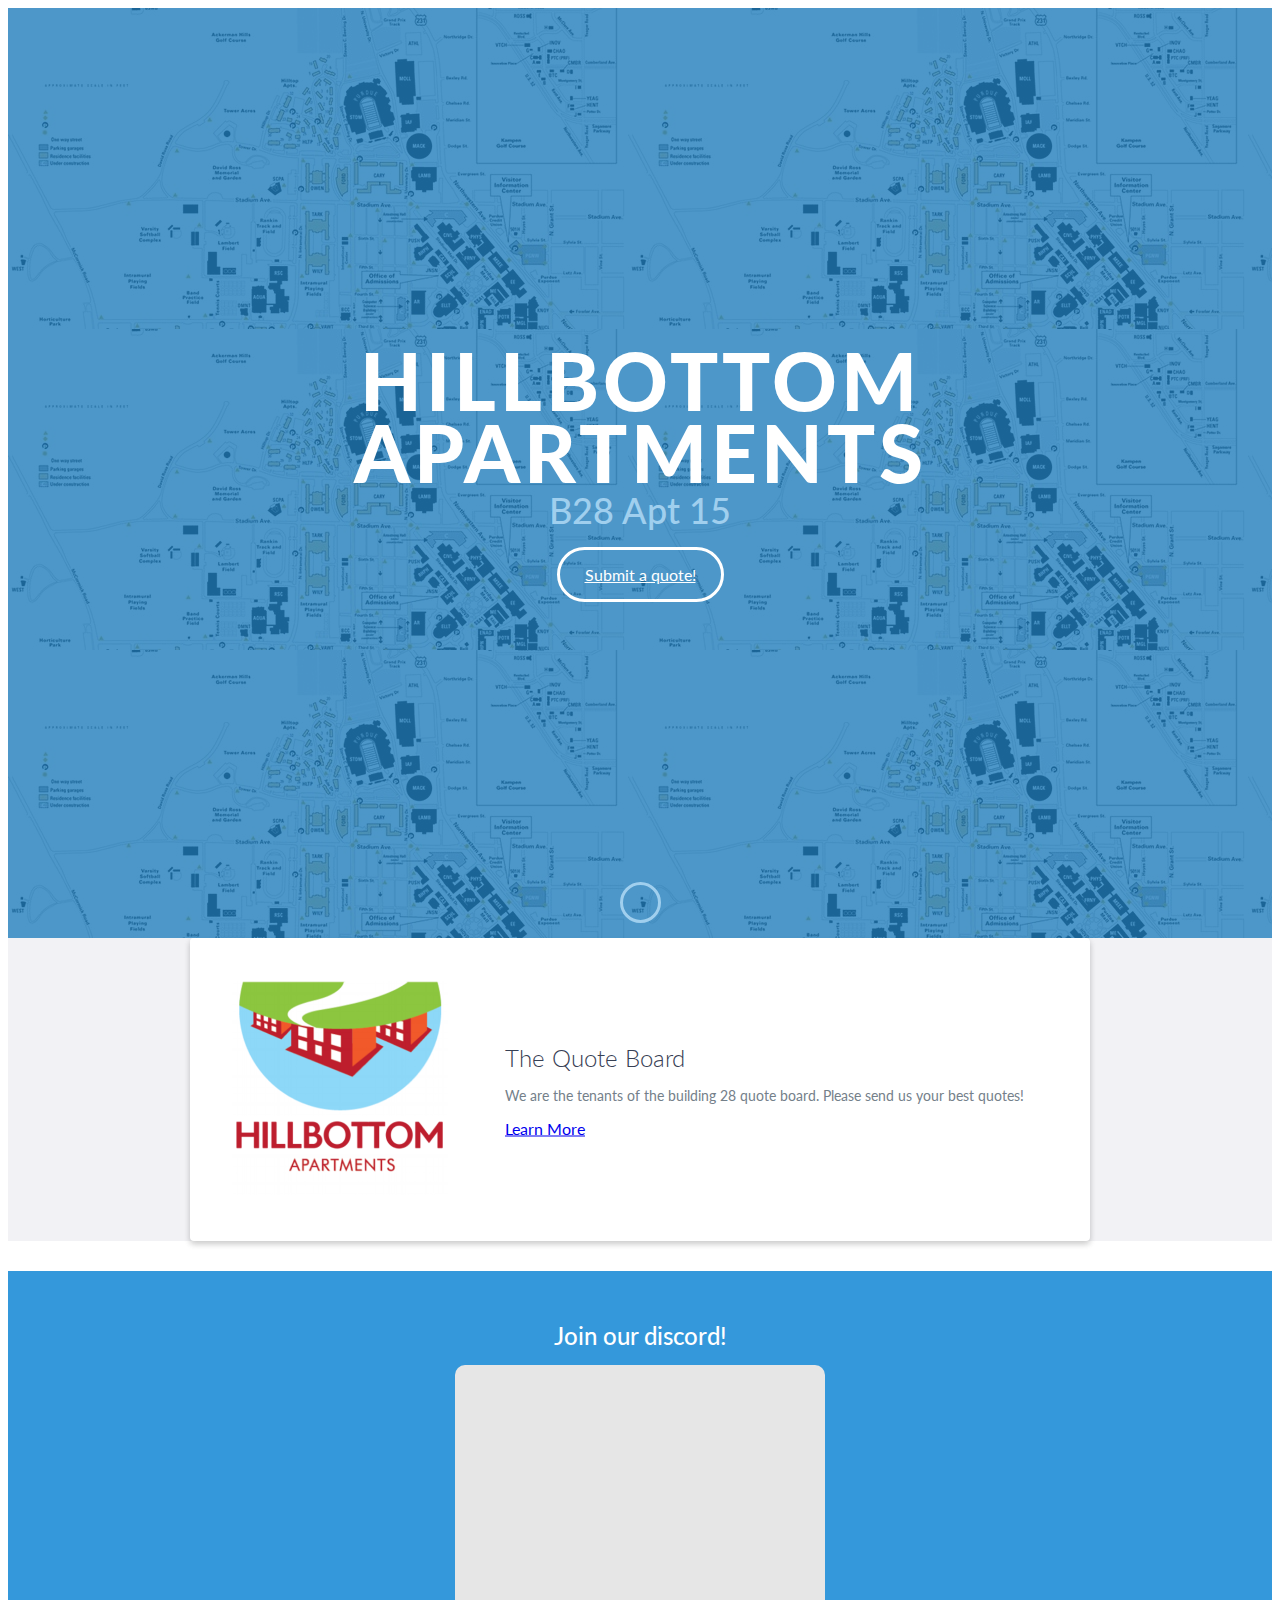
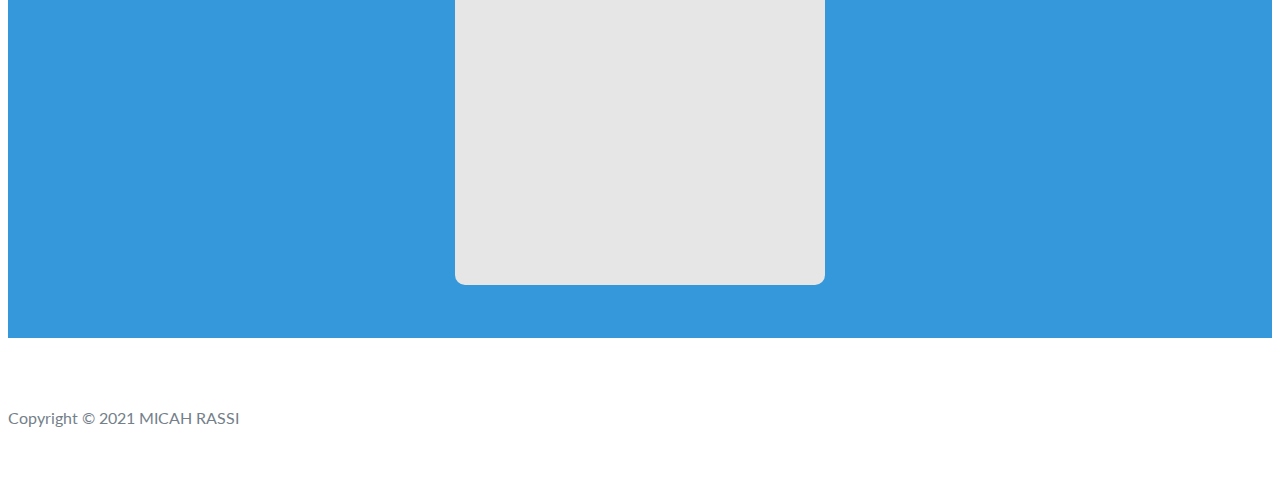
==== hillbottom.html @ a336d79e "Add hillbottom apartments page" ====
<!DOCTYPE html>
<html class="no-js" lang="en">

<head>
    <meta charset="utf-8">
    <meta http-equiv="X-UA-Compatible" content="IE=edge">
    <meta name="viewport" content="width=device-width, initial-scale=1">
    <title>My Portfolio</title>
	<link rel="shortcut icon" href="favicon.ico" type="image/x-icon">
	<link rel="icon" href="favicon.ico" type="image/x-icon">
    <link href="https://fonts.googleapis.com/css?family=Lato:300,400,700,900" rel="stylesheet">
    <link rel="stylesheet" href="libs/font-awesome/css/font-awesome.min.css">
    <link href="css/bootstrap.min.css" rel="stylesheet">
    <link href="css/styles.css" rel="stylesheet">
</head>

<body>
    <div id="lead" class="hb">
            <div id="lead-content">
                <h1>Hillbottom Apartments</h1>
                <h2>B28 Apt 15</h2>
                <a href="https://docs.google.com/forms/d/e/1FAIpQLScqf-Ws4Z93CF1gLB0yLW2W16d87s5WsE7x8o-yYhpCZR5Xsg/viewform" class="btn-rounded-white" download>Submit a quote!</a>
            </div>
            <!-- End #lead-content -->

            <div id="lead-overlay"></div>

            <div id="lead-down">
                <span>
                    <i class="fa fa-chevron-down" aria-hidden="true"></i>
                </span>
            </div>
            <!-- End #lead-down -->
    </div>
    <!-- End #lead -->

    <div id="projects" class="background-alt">
        <div class="container">
            <div class="row">
                <div class="project shadow-large">
                    <div class="project-image">
                        <img src="images/hillbottom.png" />
                    </div>
                    <!-- End .project-image -->
                    <div class="project-info">
                        <h3>The Quote Board</h3>
                        <p>
                            We are the tenants of the building 28 quote board. Please send us your best quotes!
                        </p>
                        <a href="https://docs.google.com/forms/d/e/1FAIpQLScqf-Ws4Z93CF1gLB0yLW2W16d87s5WsE7x8o-yYhpCZR5Xsg/viewform">Learn More</a>
                    </div>
                    <!-- End .project-info -->
                </div>
                <!-- End .project -->
            </div>
        </div>
    </div>
    <!-- End #projects -->

    <div id="contact">
        <h2>Join our discord!</h2>
        <div id="contact-form">
            <iframe id="discord" src="https://discord.com/widget?id=749056100699209880&theme=dark" width="350" height="500" allowtransparency="true" frameborder="0" sandbox="allow-popups allow-popups-to-escape-sandbox allow-same-origin allow-scripts"></iframe>
        </div>
        <!-- End #contact-form -->
    </div>
    <!-- End #contact -->

    <footer>
        <div class="container">
            <div class="row">
                <div class="col-sm-5 copyright">
                    <p>
                        Copyright &copy; 2021 MICAH RASSI
                    </p>
                </div>
            </div>
        </div>
    </footer>
    <!-- End footer -->

    <script src="https://ajax.googleapis.com/ajax/libs/jquery/1.12.4/jquery.min.js"></script>
    <script src="js/scripts.min.js"></script>
</body>

</html>
---- css/styles.css ----
/*!
    Title: Dev Portfolio Template
    Version: 1.2.2
    Last Change: 03/25/2020
    Author: Ryan Fitzgerald
    Repo: https://github.com/RyanFitzgerald/devportfolio-template
    Issues: https://github.com/RyanFitzgerald/devportfolio-template/issues

    Description: This file contains all the styles associated with the page
    that don't come from third party libraries. This file gets compiled using
    Gulp and send to the /css folder which is then loaded on the page.
*/body{font-family:'Lato', sans-serif;font-size:16px}body.active{overflow:hidden;z-index:-1}.no-js #experience-timeline>div{background:#fff;padding:10px;margin-bottom:10px;border:1px solid #dcd9d9}.no-js #experience-timeline>div h3{font-size:1.5em;font-weight:300;color:#374054;display:inline-block;margin:0}.no-js #experience-timeline>div h4{font-size:1.2em;font-weight:300;color:#7e8890;margin:0 0 15px 0}.no-js #experience-timeline>div p{color:#74808a;font-size:0.9em;margin:0}.no-js #experience-timeline:before,.no-js #experience-timeline:after{content:none}@keyframes dropHeader{0%{transform:translateY(-100%)}100%{transform:translateY(0)}}header{position:absolute;top:0;left:0;right:0;text-align:center;z-index:10;animation-name:dropHeader;animation-iteration-count:1;animation-timing-function:ease;animation-duration:0.75s}header ul{display:inline-block;background:#fff;text-align:center;padding:10px;margin:0;border-bottom-right-radius:4px;border-bottom-left-radius:4px}header li{display:inline-block}header a{display:block;color:#3498db;padding:10px}header a:hover{color:#217dbb;text-decoration:none;background:#eee;border-radius:4px}header a:focus{color:#3498db;text-decoration:none}header.active{display:block}header.sticky{position:fixed;z-index:999}#menu.active{display:block}#mobile-menu-open{display:none;cursor:pointer;position:fixed;right:15px;top:10px;color:#3498db;font-size:1.5em;z-index:20;padding:0 7px;border-radius:4px;background:#fff}#mobile-menu-close{display:none;text-align:right;width:100%;background:#fff;font-size:1.5em;padding-right:15px;padding-top:10px;cursor:pointer;color:#3498db}#mobile-menu-close span{font-size:0.5em;text-transform:uppercase}#mobile-menu-close i{vertical-align:middle}footer{padding:50px 0}.copyright{padding-top:20px}.copyright p{margin:0;color:#74808a}.top{text-align:center}.top span{cursor:pointer;display:block;margin:15px auto 0 auto;width:35px;height:35px;border-radius:50%;border:3px solid #b9bfc4;text-align:center}.top i{color:#74808a}.social{text-align:right}.social ul{margin:5px 0 0 0;padding:0}.social li{display:inline-block;font-size:1.25em;list-style:none}.social a{display:block;color:#74808a;padding:10px}.social a:hover{color:#3498db}.btn-rounded-white{display:inline-block;color:#fff;padding:15px 25px;border:3px solid #fff;border-radius:30px;transition:.5s ease all}.btn-rounded-white:hover{color:#3498db;background:#fff;text-decoration:none}.shadow{box-shadow:0 1px 3px rgba(0,0,0,0.12),0 1px 2px rgba(0,0,0,0.24)}.shadow-large{box-shadow:0 3px 6px rgba(0,0,0,0.08),0 3px 6px rgba(0,0,0,0.15)}.heading{position:relative;display:inline-block;font-size:2em;font-weight:300;margin:0 0 30px 0}.heading:after{position:absolute;content:'';top:100%;height:1px;width:50px;left:0;right:0;margin:0 auto;background:#3498db}.background-alt{background:#f2f2f5}#lead{position:relative;height:100vh;min-height:500px;max-height:1080px;background:url(../images/lead-bg.jpg);background-size:cover;padding:15px;overflow:hidden}#lead-content{position:absolute;z-index:10;top:50%;left:50%;transform:translate(-50%, -50%);text-align:center}#lead-content h1,#lead-content h2{margin:0}#lead-content h1{color:#fff;font-weight:900;font-size:5em;text-transform:uppercase;letter-spacing:0.05em;line-height:0.9em}#lead-content h2{color:#a0cfee;font-weight:500;font-size:2.25em;margin-bottom:15px}#lead-overlay{position:absolute;height:100%;width:100%;top:0;right:0;bottom:0;left:0;background:rgba(33,125,187,0.8);z-index:1}#lead-down{position:absolute;left:0;right:0;width:100%;text-align:center;z-index:10;bottom:15px;color:#fff}#lead-down span{cursor:pointer;display:block;margin:0 auto;width:35px;height:35px;border-radius:50%;border:3px solid #a0cfee;text-align:center}#lead-down i{animation:pulsate 1.5s ease;animation-iteration-count:infinite;padding-top:5px}@keyframes pulsate{0%{transform:scale(1, 1)}50%{transform:scale(1.2, 1.2)}100%{transform:scale(1, 1)}}#about{padding:75px 15px;border-bottom:1px solid #dcd9d9}#about img{border-radius: 50%; width: 30%; margin-bottom: 30px}#about h2{color:#374054}#about p{color:#74808a;margin:0; padding-right: 5%; float: left}#experience{padding:50px 15px;text-align:center;border-bottom:1px solid #dcd9d9}#experience h2{color:#374054}#experience-timeline{margin:30px auto 0 auto;position:relative;max-width:1000px}#experience-timeline:before{position:absolute;content:'';top:0;bottom:0;left:303px;right:auto;height:100%;width:3px;background:#3498db;z-index:0}#experience-timeline:after{position:absolute;content:'';width:3px;height:40px;background:#3498db;background:linear-gradient(to bottom, #3498db, rgba(52,152,219,0));top:100%;left:303px}.vtimeline-content{margin-left:350px;background:#fff;border:1px solid #e6e6e6;padding:15px;border-radius:3px;text-align:left}.vtimeline-content h3{font-size:1.5em;font-weight:300;color:#374054;display:inline-block;margin:0}.vtimeline-content h4{font-size:1.2em;font-weight:300;color:#7e8890;margin:0 0 15px 0}.vtimeline-content p{color:#74808a;font-size:0.9em;margin:0}.vtimeline-point{position:relative;display:block;vertical-align:top;margin-bottom:30px}.vtimeline-icon{position:relative;color:#fff;width:50px;height:50px;background:#3498db;border-radius:50%;float:left;z-index:99;margin-left:280px}.vtimeline-icon i{display:block;font-size:2em;margin-top:10px}.vtimeline-date{width:260px;text-align:right;position:absolute;left:0;top:10px;font-weight:300;color:#374054}#education{padding:50px 15px 20px 15px;border-bottom:1px solid #dcd9d9;text-align:center}#education h2{color:#374054;margin-bottom:50px}.education-block{max-width:700px;margin:0 auto 30px auto;padding:15px;border:0px solid #dcd9d9;text-align:left}.education-block h3{font-weight:500;float:left;margin:0;color:#374054}.education-block span{color:#74808a;float:right}.education-block h4{color:#74808a;clear:both;font-weight:500;margin:0 0 15px 0}.education-block p,.education-block ul{margin:0;color:#74808a;font-size:0.9em}.education-block ul{padding:0 0 0 15px}.education-block{text-align: center};#projects{padding:50px 15px;border-bottom:1px solid #dcd9d9;text-align:center}#projects h2{color:#374054;margin-bottom:50px}.project{position:relative;max-width:900px;margin:0 auto 30px auto;overflow:hidden;background:#fff;border-radius:4px}.project-image{float:left}.project-info{position:absolute;top:50%;transform:translateY(-50%);margin-left:300px;padding:15px}.project-info h3{font-size:1.5em;font-weight:300;color:#374054;margin:0 0 15px 0}.project-info p{color:#74808a;margin:0 0 15px 0;font-size:0.9em}.no-image .project-info{position:relative;margin:0;padding:30px 15px;transform:none}#more-projects{display:none}#skills{padding:50px 15px;text-align:center}#skills h2{color:#374054;margin-bottom:50px}#skills ul{display:block;margin:0 auto;padding:0;max-width:800px}#skills li{display:inline-block;margin:7px;padding:5px 10px;color:#374054;background:#e4e4ea;list-style:none;cursor:default;font-size:1.2em}#contact{padding:50px 15px;background:#3498db;text-align:center}#contact h2{margin:0 0 15px 0;color:#fff;font-weight:500}#contact-form{max-width:500px;margin:0 auto}#contact-form input,#contact-form textarea{display:block;width:100%;padding:10px;border-radius:4px;border:none;margin-bottom:10px;background:#1d6fa5;color:#fff;transition:.5s ease all}#contact-form input::-webkit-input-placeholder,#contact-form textarea::-webkit-input-placeholder{color:#fff}#contact-form input:-moz-placeholder,#contact-form textarea:-moz-placeholder{color:#fff;opacity:1}#contact-form input::-moz-placeholder,#contact-form textarea::-moz-placeholder{color:#fff;opacity:1}#contact-form input:-ms-input-placeholder,#contact-form textarea:-ms-input-placeholder{color:#fff}#contact-form input:focus,#contact-form textarea:focus{outline:none;background:#16527a}#contact-form textarea{height:150px;resize:none}#contact-form button{display:block;width:100%;background:#fff;border-radius:4px;padding:5px 10px;border:none;color:#3498db;font-weight:700;box-shadow:0 1px 3px rgba(0,0,0,0.12),0 1px 2px rgba(0,0,0,0.24);transition:.5s ease all}#contact-form button:hover{box-shadow:0 10px 20px rgba(0,0,0,0.19),0 6px 6px rgba(0,0,0,0.23)}.optional-section{padding:50px 15px;text-align:center;border-top:1px solid #dcd9d9}.optional-section h2{color:#374054}.optional-section-block{max-width:700px;margin:0 auto 30px auto;padding:15px;border:1px solid #dcd9d9;background:#fff;text-align:left}.optional-section-block h3{font-weight:500;margin:0 0 15px 0;color:#374054}.optional-section-block h4{color:#74808a;clear:both;font-weight:500;margin:0 0 15px 0}.optional-section-block p,.optional-section-block ul{margin:0 0 15px 0;color:#74808a;font-size:0.9em}.optional-section-block ul{padding:0 0 0 15px}@media only screen and (max-width: 750px){#experience-timeline:before,#experience-timeline:after{left:23px}.vtimeline-date{width:auto;text-align:left;position:relative;margin-bottom:15px;display:block;margin-left:70px}.vtimeline-icon{margin-left:0}.vtimeline-content{margin-left:70px}}@media only screen and (max-width: 992px){#lead{height:auto;min-height:auto;max-height:auto;padding:100px 15px}#lead-content{position:relative;transform:none;left:auto;top:auto}#lead-content h1{font-size:3em}#lead-content h2{font-size:1.75em}#about{text-align:center}#about p{text-align:left}}@media only screen and (max-width: 768px){header{position:fixed;display:none;z-index:999;animation:none;bottom:0;height:100%}#mobile-menu-open,#mobile-menu-close{display:block}#menu{height:100%;overflow-y:auto;box-shadow:none;border-radius:0;width:100%}#menu li{display:block;margin-bottom:10px}#lead-content h1{font-size:2em}#lead-content h2{font-size:1.3em}#lead-content a{padding:10px 20px}#lead-down{display:none}.education-block h3,.education-block span{float:none}.project-image{display:none}.project-info{position:relative;margin:0;padding:30px 15px;top:auto;transform:none}footer{text-align:center}.social{text-align:center}}@media only screen and (max-width: 480px){#lead-content h1{font-size:1.5em}#lead-content h2{font-size:1em}#lead-content a{font-size:0.9em;padding:5px 10px}}#discord{padding:10px;background-color: #e6e6e6;border-radius: 10px;}.hb{background:url(../images/map.jpg)!important;background-size:cover};
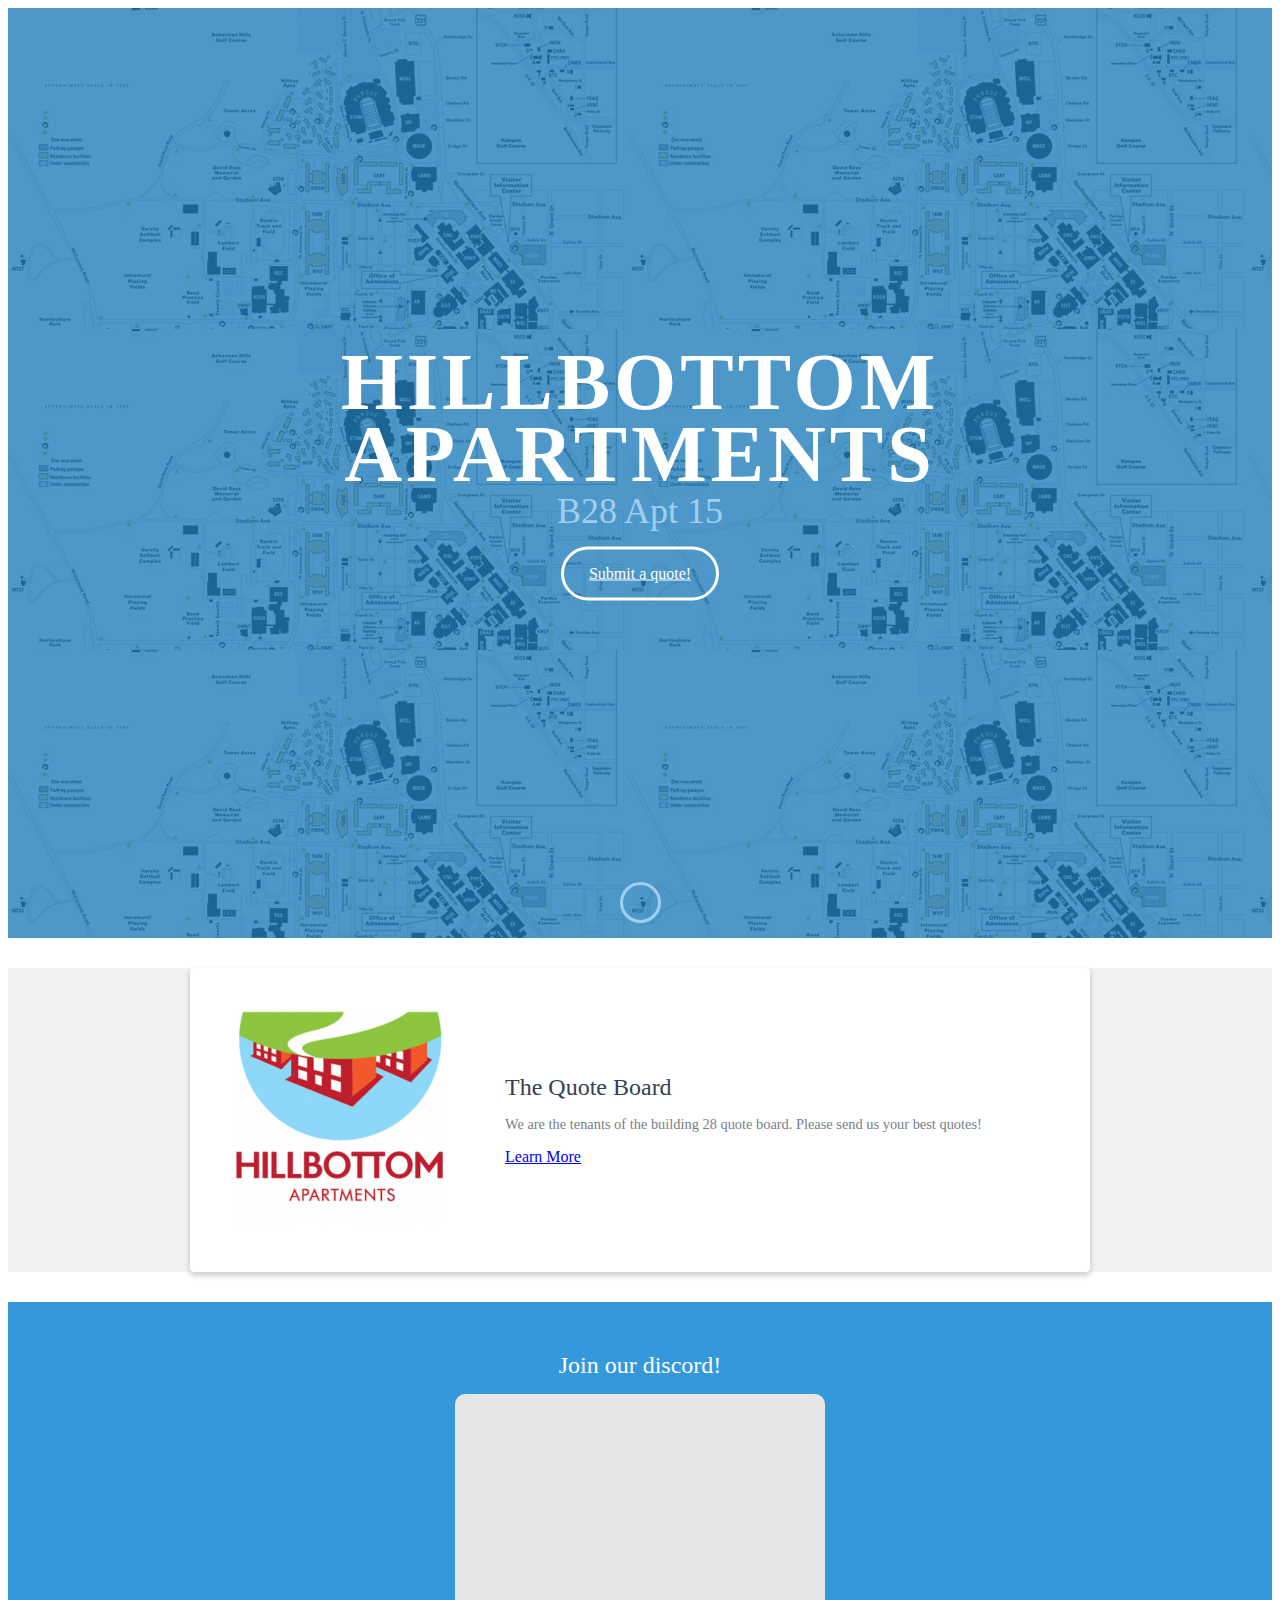
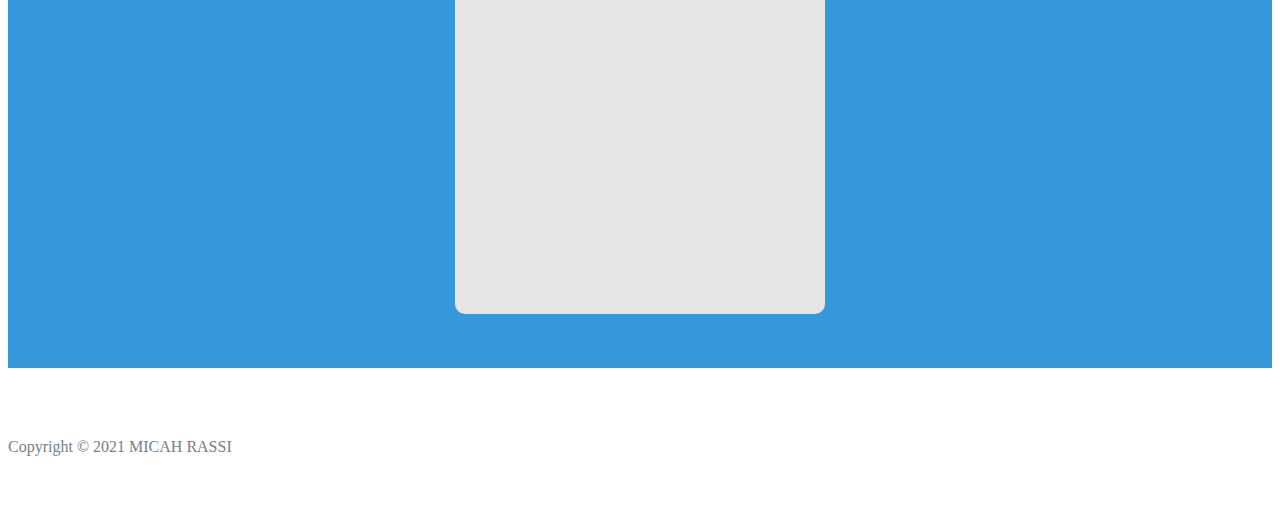
==== commit be442987: "Fix some css" ====
--- a/hillbottom.html
+++ b/hillbottom.html
@@ -37,7 +37,7 @@
     <div id="projects" class="background-alt">
         <div class="container">
             <div class="row">
-                <div class="project shadow-large">
+                <div id="phb" class="project shadow-large">
                     <div class="project-image">
                         <img src="images/hillbottom.png" />
                     </div>
--- a/css/styles.css
+++ b/css/styles.css
@@ -9,4 +9,4 @@
     Description: This file contains all the styles associated with the page
     that don't come from third party libraries. This file gets compiled using
     Gulp and send to the /css folder which is then loaded on the page.
-*/body{font-family:'Lato', sans-serif;font-size:16px}body.active{overflow:hidden;z-index:-1}.no-js #experience-timeline>div{background:#fff;padding:10px;margin-bottom:10px;border:1px solid #dcd9d9}.no-js #experience-timeline>div h3{font-size:1.5em;font-weight:300;color:#374054;display:inline-block;margin:0}.no-js #experience-timeline>div h4{font-size:1.2em;font-weight:300;color:#7e8890;margin:0 0 15px 0}.no-js #experience-timeline>div p{color:#74808a;font-size:0.9em;margin:0}.no-js #experience-timeline:before,.no-js #experience-timeline:after{content:none}@keyframes dropHeader{0%{transform:translateY(-100%)}100%{transform:translateY(0)}}header{position:absolute;top:0;left:0;right:0;text-align:center;z-index:10;animation-name:dropHeader;animation-iteration-count:1;animation-timing-function:ease;animation-duration:0.75s}header ul{display:inline-block;background:#fff;text-align:center;padding:10px;margin:0;border-bottom-right-radius:4px;border-bottom-left-radius:4px}header li{display:inline-block}header a{display:block;color:#3498db;padding:10px}header a:hover{color:#217dbb;text-decoration:none;background:#eee;border-radius:4px}header a:focus{color:#3498db;text-decoration:none}header.active{display:block}header.sticky{position:fixed;z-index:999}#menu.active{display:block}#mobile-menu-open{display:none;cursor:pointer;position:fixed;right:15px;top:10px;color:#3498db;font-size:1.5em;z-index:20;padding:0 7px;border-radius:4px;background:#fff}#mobile-menu-close{display:none;text-align:right;width:100%;background:#fff;font-size:1.5em;padding-right:15px;padding-top:10px;cursor:pointer;color:#3498db}#mobile-menu-close span{font-size:0.5em;text-transform:uppercase}#mobile-menu-close i{vertical-align:middle}footer{padding:50px 0}.copyright{padding-top:20px}.copyright p{margin:0;color:#74808a}.top{text-align:center}.top span{cursor:pointer;display:block;margin:15px auto 0 auto;width:35px;height:35px;border-radius:50%;border:3px solid #b9bfc4;text-align:center}.top i{color:#74808a}.social{text-align:right}.social ul{margin:5px 0 0 0;padding:0}.social li{display:inline-block;font-size:1.25em;list-style:none}.social a{display:block;color:#74808a;padding:10px}.social a:hover{color:#3498db}.btn-rounded-white{display:inline-block;color:#fff;padding:15px 25px;border:3px solid #fff;border-radius:30px;transition:.5s ease all}.btn-rounded-white:hover{color:#3498db;background:#fff;text-decoration:none}.shadow{box-shadow:0 1px 3px rgba(0,0,0,0.12),0 1px 2px rgba(0,0,0,0.24)}.shadow-large{box-shadow:0 3px 6px rgba(0,0,0,0.08),0 3px 6px rgba(0,0,0,0.15)}.heading{position:relative;display:inline-block;font-size:2em;font-weight:300;margin:0 0 30px 0}.heading:after{position:absolute;content:'';top:100%;height:1px;width:50px;left:0;right:0;margin:0 auto;background:#3498db}.background-alt{background:#f2f2f5}#lead{position:relative;height:100vh;min-height:500px;max-height:1080px;background:url(../images/lead-bg.jpg);background-size:cover;padding:15px;overflow:hidden}#lead-content{position:absolute;z-index:10;top:50%;left:50%;transform:translate(-50%, -50%);text-align:center}#lead-content h1,#lead-content h2{margin:0}#lead-content h1{color:#fff;font-weight:900;font-size:5em;text-transform:uppercase;letter-spacing:0.05em;line-height:0.9em}#lead-content h2{color:#a0cfee;font-weight:500;font-size:2.25em;margin-bottom:15px}#lead-overlay{position:absolute;height:100%;width:100%;top:0;right:0;bottom:0;left:0;background:rgba(33,125,187,0.8);z-index:1}#lead-down{position:absolute;left:0;right:0;width:100%;text-align:center;z-index:10;bottom:15px;color:#fff}#lead-down span{cursor:pointer;display:block;margin:0 auto;width:35px;height:35px;border-radius:50%;border:3px solid #a0cfee;text-align:center}#lead-down i{animation:pulsate 1.5s ease;animation-iteration-count:infinite;padding-top:5px}@keyframes pulsate{0%{transform:scale(1, 1)}50%{transform:scale(1.2, 1.2)}100%{transform:scale(1, 1)}}#about{padding:75px 15px;border-bottom:1px solid #dcd9d9}#about img{border-radius: 50%; width: 30%; margin-bottom: 30px}#about h2{color:#374054}#about p{color:#74808a;margin:0; padding-right: 5%; float: left}#experience{padding:50px 15px;text-align:center;border-bottom:1px solid #dcd9d9}#experience h2{color:#374054}#experience-timeline{margin:30px auto 0 auto;position:relative;max-width:1000px}#experience-timeline:before{position:absolute;content:'';top:0;bottom:0;left:303px;right:auto;height:100%;width:3px;background:#3498db;z-index:0}#experience-timeline:after{position:absolute;content:'';width:3px;height:40px;background:#3498db;background:linear-gradient(to bottom, #3498db, rgba(52,152,219,0));top:100%;left:303px}.vtimeline-content{margin-left:350px;background:#fff;border:1px solid #e6e6e6;padding:15px;border-radius:3px;text-align:left}.vtimeline-content h3{font-size:1.5em;font-weight:300;color:#374054;display:inline-block;margin:0}.vtimeline-content h4{font-size:1.2em;font-weight:300;color:#7e8890;margin:0 0 15px 0}.vtimeline-content p{color:#74808a;font-size:0.9em;margin:0}.vtimeline-point{position:relative;display:block;vertical-align:top;margin-bottom:30px}.vtimeline-icon{position:relative;color:#fff;width:50px;height:50px;background:#3498db;border-radius:50%;float:left;z-index:99;margin-left:280px}.vtimeline-icon i{display:block;font-size:2em;margin-top:10px}.vtimeline-date{width:260px;text-align:right;position:absolute;left:0;top:10px;font-weight:300;color:#374054}#education{padding:50px 15px 20px 15px;border-bottom:1px solid #dcd9d9;text-align:center}#education h2{color:#374054;margin-bottom:50px}.education-block{max-width:700px;margin:0 auto 30px auto;padding:15px;border:0px solid #dcd9d9;text-align:left}.education-block h3{font-weight:500;float:left;margin:0;color:#374054}.education-block span{color:#74808a;float:right}.education-block h4{color:#74808a;clear:both;font-weight:500;margin:0 0 15px 0}.education-block p,.education-block ul{margin:0;color:#74808a;font-size:0.9em}.education-block ul{padding:0 0 0 15px}.education-block{text-align: center};#projects{padding:50px 15px;border-bottom:1px solid #dcd9d9;text-align:center}#projects h2{color:#374054;margin-bottom:50px}.project{position:relative;max-width:900px;margin:0 auto 30px auto;overflow:hidden;background:#fff;border-radius:4px}.project-image{float:left}.project-info{position:absolute;top:50%;transform:translateY(-50%);margin-left:300px;padding:15px}.project-info h3{font-size:1.5em;font-weight:300;color:#374054;margin:0 0 15px 0}.project-info p{color:#74808a;margin:0 0 15px 0;font-size:0.9em}.no-image .project-info{position:relative;margin:0;padding:30px 15px;transform:none}#more-projects{display:none}#skills{padding:50px 15px;text-align:center}#skills h2{color:#374054;margin-bottom:50px}#skills ul{display:block;margin:0 auto;padding:0;max-width:800px}#skills li{display:inline-block;margin:7px;padding:5px 10px;color:#374054;background:#e4e4ea;list-style:none;cursor:default;font-size:1.2em}#contact{padding:50px 15px;background:#3498db;text-align:center}#contact h2{margin:0 0 15px 0;color:#fff;font-weight:500}#contact-form{max-width:500px;margin:0 auto}#contact-form input,#contact-form textarea{display:block;width:100%;padding:10px;border-radius:4px;border:none;margin-bottom:10px;background:#1d6fa5;color:#fff;transition:.5s ease all}#contact-form input::-webkit-input-placeholder,#contact-form textarea::-webkit-input-placeholder{color:#fff}#contact-form input:-moz-placeholder,#contact-form textarea:-moz-placeholder{color:#fff;opacity:1}#contact-form input::-moz-placeholder,#contact-form textarea::-moz-placeholder{color:#fff;opacity:1}#contact-form input:-ms-input-placeholder,#contact-form textarea:-ms-input-placeholder{color:#fff}#contact-form input:focus,#contact-form textarea:focus{outline:none;background:#16527a}#contact-form textarea{height:150px;resize:none}#contact-form button{display:block;width:100%;background:#fff;border-radius:4px;padding:5px 10px;border:none;color:#3498db;font-weight:700;box-shadow:0 1px 3px rgba(0,0,0,0.12),0 1px 2px rgba(0,0,0,0.24);transition:.5s ease all}#contact-form button:hover{box-shadow:0 10px 20px rgba(0,0,0,0.19),0 6px 6px rgba(0,0,0,0.23)}.optional-section{padding:50px 15px;text-align:center;border-top:1px solid #dcd9d9}.optional-section h2{color:#374054}.optional-section-block{max-width:700px;margin:0 auto 30px auto;padding:15px;border:1px solid #dcd9d9;background:#fff;text-align:left}.optional-section-block h3{font-weight:500;margin:0 0 15px 0;color:#374054}.optional-section-block h4{color:#74808a;clear:both;font-weight:500;margin:0 0 15px 0}.optional-section-block p,.optional-section-block ul{margin:0 0 15px 0;color:#74808a;font-size:0.9em}.optional-section-block ul{padding:0 0 0 15px}@media only screen and (max-width: 750px){#experience-timeline:before,#experience-timeline:after{left:23px}.vtimeline-date{width:auto;text-align:left;position:relative;margin-bottom:15px;display:block;margin-left:70px}.vtimeline-icon{margin-left:0}.vtimeline-content{margin-left:70px}}@media only screen and (max-width: 992px){#lead{height:auto;min-height:auto;max-height:auto;padding:100px 15px}#lead-content{position:relative;transform:none;left:auto;top:auto}#lead-content h1{font-size:3em}#lead-content h2{font-size:1.75em}#about{text-align:center}#about p{text-align:left}}@media only screen and (max-width: 768px){header{position:fixed;display:none;z-index:999;animation:none;bottom:0;height:100%}#mobile-menu-open,#mobile-menu-close{display:block}#menu{height:100%;overflow-y:auto;box-shadow:none;border-radius:0;width:100%}#menu li{display:block;margin-bottom:10px}#lead-content h1{font-size:2em}#lead-content h2{font-size:1.3em}#lead-content a{padding:10px 20px}#lead-down{display:none}.education-block h3,.education-block span{float:none}.project-image{display:none}.project-info{position:relative;margin:0;padding:30px 15px;top:auto;transform:none}footer{text-align:center}.social{text-align:center}}@media only screen and (max-width: 480px){#lead-content h1{font-size:1.5em}#lead-content h2{font-size:1em}#lead-content a{font-size:0.9em;padding:5px 10px}}#discord{padding:10px;background-color: #e6e6e6;border-radius: 10px;}.hb{background:url(../images/map.jpg)!important;background-size:cover};
+*/#phb{position:relative;max-width:900px;margin:30px auto 30px auto;overflow:hidden;background:#fff;border-radius:4px};body{font-family:'Lato', sans-serif;font-size:16px}body.active{overflow:hidden;z-index:-1}.no-js #experience-timeline>div{background:#fff;padding:10px;margin-bottom:10px;border:1px solid #dcd9d9}.no-js #experience-timeline>div h3{font-size:1.5em;font-weight:300;color:#374054;display:inline-block;margin:0}.no-js #experience-timeline>div h4{font-size:1.2em;font-weight:300;color:#7e8890;margin:0 0 15px 0}.no-js #experience-timeline>div p{color:#74808a;font-size:0.9em;margin:0}.no-js #experience-timeline:before,.no-js #experience-timeline:after{content:none}@keyframes dropHeader{0%{transform:translateY(-100%)}100%{transform:translateY(0)}}header{position:absolute;top:0;left:0;right:0;text-align:center;z-index:10;animation-name:dropHeader;animation-iteration-count:1;animation-timing-function:ease;animation-duration:0.75s}header ul{display:inline-block;background:#fff;text-align:center;padding:10px;margin:0;border-bottom-right-radius:4px;border-bottom-left-radius:4px}header li{display:inline-block}header a{display:block;color:#3498db;padding:10px}header a:hover{color:#217dbb;text-decoration:none;background:#eee;border-radius:4px}header a:focus{color:#3498db;text-decoration:none}header.active{display:block}header.sticky{position:fixed;z-index:999}#menu.active{display:block}#mobile-menu-open{display:none;cursor:pointer;position:fixed;right:15px;top:10px;color:#3498db;font-size:1.5em;z-index:20;padding:0 7px;border-radius:4px;background:#fff}#mobile-menu-close{display:none;text-align:right;width:100%;background:#fff;font-size:1.5em;padding-right:15px;padding-top:10px;cursor:pointer;color:#3498db}#mobile-menu-close span{font-size:0.5em;text-transform:uppercase}#mobile-menu-close i{vertical-align:middle}footer{padding:50px 0}.copyright{padding-top:20px}.copyright p{margin:0;color:#74808a}.top{text-align:center}.top span{cursor:pointer;display:block;margin:15px auto 0 auto;width:35px;height:35px;border-radius:50%;border:3px solid #b9bfc4;text-align:center}.top i{color:#74808a}.social{text-align:right}.social ul{margin:5px 0 0 0;padding:0}.social li{display:inline-block;font-size:1.25em;list-style:none}.social a{display:block;color:#74808a;padding:10px}.social a:hover{color:#3498db}.btn-rounded-white{display:inline-block;color:#fff;padding:15px 25px;border:3px solid #fff;border-radius:30px;transition:.5s ease all}.btn-rounded-white:hover{color:#3498db;background:#fff;text-decoration:none}.shadow{box-shadow:0 1px 3px rgba(0,0,0,0.12),0 1px 2px rgba(0,0,0,0.24)}.shadow-large{box-shadow:0 3px 6px rgba(0,0,0,0.08),0 3px 6px rgba(0,0,0,0.15)}.heading{position:relative;display:inline-block;font-size:2em;font-weight:300;margin:0 0 30px 0}.heading:after{position:absolute;content:'';top:100%;height:1px;width:50px;left:0;right:0;margin:0 auto;background:#3498db}.background-alt{background:#f2f2f5}#lead{position:relative;height:100vh;min-height:500px;max-height:1080px;background:url(../images/lead-bg.jpg);background-size:cover;padding:15px;overflow:hidden}#lead-content{position:absolute;z-index:10;top:50%;left:50%;transform:translate(-50%, -50%);text-align:center}#lead-content h1,#lead-content h2{margin:0}#lead-content h1{color:#fff;font-weight:900;font-size:5em;text-transform:uppercase;letter-spacing:0.05em;line-height:0.9em}#lead-content h2{color:#a0cfee;font-weight:500;font-size:2.25em;margin-bottom:15px}#lead-overlay{position:absolute;height:100%;width:100%;top:0;right:0;bottom:0;left:0;background:rgba(33,125,187,0.8);z-index:1}#lead-down{position:absolute;left:0;right:0;width:100%;text-align:center;z-index:10;bottom:15px;color:#fff}#lead-down span{cursor:pointer;display:block;margin:0 auto;width:35px;height:35px;border-radius:50%;border:3px solid #a0cfee;text-align:center}#lead-down i{animation:pulsate 1.5s ease;animation-iteration-count:infinite;padding-top:5px}@keyframes pulsate{0%{transform:scale(1, 1)}50%{transform:scale(1.2, 1.2)}100%{transform:scale(1, 1)}}#about{padding:75px 15px;border-bottom:1px solid #dcd9d9}#about img{border-radius: 50%; width: 30%; margin-bottom: 30px}#about h2{color:#374054}#about p{color:#74808a;margin:0; padding-right: 5%; float: left}#experience{padding:50px 15px;text-align:center;border-bottom:1px solid #dcd9d9}#experience h2{color:#374054}#experience-timeline{margin:30px auto 0 auto;position:relative;max-width:1000px}#experience-timeline:before{position:absolute;content:'';top:0;bottom:0;left:303px;right:auto;height:100%;width:3px;background:#3498db;z-index:0}#experience-timeline:after{position:absolute;content:'';width:3px;height:40px;background:#3498db;background:linear-gradient(to bottom, #3498db, rgba(52,152,219,0));top:100%;left:303px}.vtimeline-content{margin-left:350px;background:#fff;border:1px solid #e6e6e6;padding:15px;border-radius:3px;text-align:left}.vtimeline-content h3{font-size:1.5em;font-weight:300;color:#374054;display:inline-block;margin:0}.vtimeline-content h4{font-size:1.2em;font-weight:300;color:#7e8890;margin:0 0 15px 0}.vtimeline-content p{color:#74808a;font-size:0.9em;margin:0}.vtimeline-point{position:relative;display:block;vertical-align:top;margin-bottom:30px}.vtimeline-icon{position:relative;color:#fff;width:50px;height:50px;background:#3498db;border-radius:50%;float:left;z-index:99;margin-left:280px}.vtimeline-icon i{display:block;font-size:2em;margin-top:10px}.vtimeline-date{width:260px;text-align:right;position:absolute;left:0;top:10px;font-weight:300;color:#374054}#education{padding:50px 15px 20px 15px;border-bottom:1px solid #dcd9d9;text-align:center}#education h2{color:#374054;margin-bottom:50px}.education-block{max-width:700px;margin:0 auto 30px auto;padding:15px;border:0px solid #dcd9d9;text-align:left}.education-block h3{font-weight:500;float:left;margin:0;color:#374054}.education-block span{color:#74808a;float:right}.education-block h4{color:#74808a;clear:both;font-weight:500;margin:0 0 15px 0}.education-block p,.education-block ul{margin:0;color:#74808a;font-size:0.9em}.education-block ul{padding:0 0 0 15px}.education-block{text-align: center};#projects{padding:50px 15px;border-bottom:1px solid #dcd9d9;text-align:center}#projects h2{color:#374054;margin-bottom:50px}.project{position:relative;max-width:900px;margin:0 auto 30px auto;overflow:hidden;background:#fff;border-radius:4px}.project-image{float:left}.project-info{position:absolute;top:50%;transform:translateY(-50%);margin-left:300px;padding:15px}.project-info h3{font-size:1.5em;font-weight:300;color:#374054;margin:0 0 15px 0}.project-info p{color:#74808a;margin:0 0 15px 0;font-size:0.9em}.no-image .project-info{position:relative;margin:0;padding:30px 15px;transform:none}#more-projects{display:none}#skills{padding:50px 15px;text-align:center}#skills h2{color:#374054;margin-bottom:50px}#skills ul{display:block;margin:0 auto;padding:0;max-width:800px}#skills li{display:inline-block;margin:7px;padding:5px 10px;color:#374054;background:#e4e4ea;list-style:none;cursor:default;font-size:1.2em}#contact{padding:50px 15px;background:#3498db;text-align:center}#contact h2{margin:0 0 15px 0;color:#fff;font-weight:500}#contact-form{max-width:500px;margin:0 auto}#contact-form input,#contact-form textarea{display:block;width:100%;padding:10px;border-radius:4px;border:none;margin-bottom:10px;background:#1d6fa5;color:#fff;transition:.5s ease all}#contact-form input::-webkit-input-placeholder,#contact-form textarea::-webkit-input-placeholder{color:#fff}#contact-form input:-moz-placeholder,#contact-form textarea:-moz-placeholder{color:#fff;opacity:1}#contact-form input::-moz-placeholder,#contact-form textarea::-moz-placeholder{color:#fff;opacity:1}#contact-form input:-ms-input-placeholder,#contact-form textarea:-ms-input-placeholder{color:#fff}#contact-form input:focus,#contact-form textarea:focus{outline:none;background:#16527a}#contact-form textarea{height:150px;resize:none}#contact-form button{display:block;width:100%;background:#fff;border-radius:4px;padding:5px 10px;border:none;color:#3498db;font-weight:700;box-shadow:0 1px 3px rgba(0,0,0,0.12),0 1px 2px rgba(0,0,0,0.24);transition:.5s ease all}#contact-form button:hover{box-shadow:0 10px 20px rgba(0,0,0,0.19),0 6px 6px rgba(0,0,0,0.23)}.optional-section{padding:50px 15px;text-align:center;border-top:1px solid #dcd9d9}.optional-section h2{color:#374054}.optional-section-block{max-width:700px;margin:0 auto 30px auto;padding:15px;border:1px solid #dcd9d9;background:#fff;text-align:left}.optional-section-block h3{font-weight:500;margin:0 0 15px 0;color:#374054}.optional-section-block h4{color:#74808a;clear:both;font-weight:500;margin:0 0 15px 0}.optional-section-block p,.optional-section-block ul{margin:0 0 15px 0;color:#74808a;font-size:0.9em}.optional-section-block ul{padding:0 0 0 15px}@media only screen and (max-width: 750px){#experience-timeline:before,#experience-timeline:after{left:23px}.vtimeline-date{width:auto;text-align:left;position:relative;margin-bottom:15px;display:block;margin-left:70px}.vtimeline-icon{margin-left:0}.vtimeline-content{margin-left:70px}}@media only screen and (max-width: 992px){#lead{height:auto;min-height:auto;max-height:auto;padding:100px 15px}#lead-content{position:relative;transform:none;left:auto;top:auto}#lead-content h1{font-size:3em}#lead-content h2{font-size:1.75em}#about{text-align:center}#about p{text-align:left}}@media only screen and (max-width: 768px){header{position:fixed;display:none;z-index:999;animation:none;bottom:0;height:100%}#mobile-menu-open,#mobile-menu-close{display:block}#menu{height:100%;overflow-y:auto;box-shadow:none;border-radius:0;width:100%}#menu li{display:block;margin-bottom:10px}#lead-content h1{font-size:2em}#lead-content h2{font-size:1.3em}#lead-content a{padding:10px 20px}#lead-down{display:none}.education-block h3,.education-block span{float:none}.project-image{display:none}.project-info{position:relative;margin:0;padding:30px 15px;top:auto;transform:none}footer{text-align:center}.social{text-align:center}}@media only screen and (max-width: 480px){#lead-content h1{font-size:1.5em}#lead-content h2{font-size:1em}#lead-content a{font-size:0.9em;padding:5px 10px}}#discord{padding:10px;background-color: #e6e6e6;border-radius: 10px;}.hb{background:url(../images/map.jpg)!important;background-size:cover};
